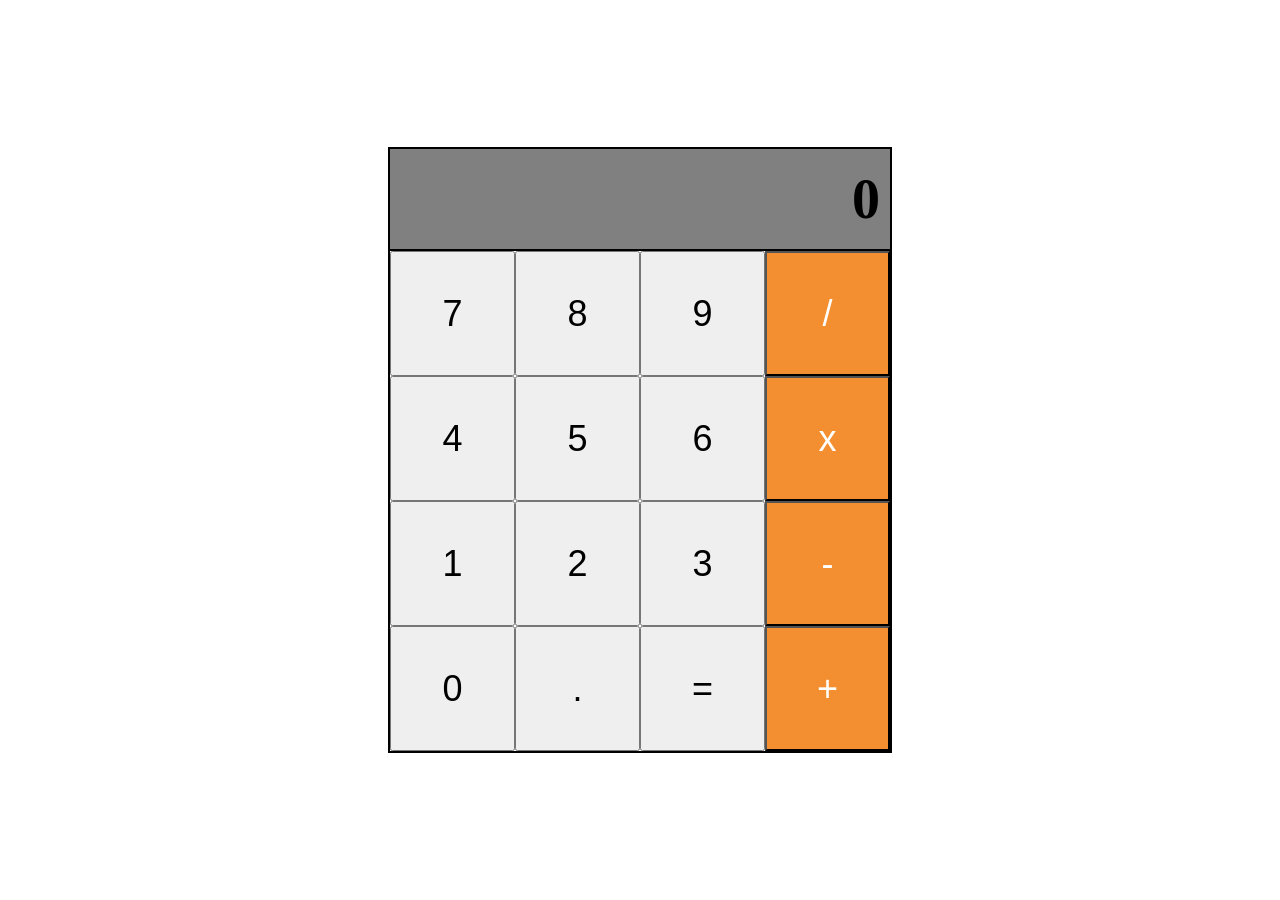
==== TOP_Projects/TOP_Calculator/calculator.html @ d0ddec19 "added DOM and js files for calculator functions no actual calculator like process" ====
<!DOCTYPE html>
    <html lang="en">
    <head>
        <meta charset="UTF-8">
        <meta name="viewport" content="width=device-width, initial-scale=1.0">
        <title>Calculator</title>
        <link rel="stylesheet" href="calculator.css">
    </head>
    <body>
        <div id="container">
            <div id="card">
                <div id="display-container">
                    <h1>0</h1>
                </div>
                <div id="button-container">
                    <div class="first-row btn-row">
                        <button class="num-btn">7</button>
                        <button class="num-btn">8</button>
                        <button class="num-btn">9</button>
                        <button class="operators">/</button>
                    </div>
                    
                    <div class="second-row btn-row">
                        <button class="num-btn">4</button>
                        <button class="num-btn">5</button>
                        <button class="num-btn">6</button>
                        <button class="operators">x</button>
                    </div>

                    <div class="third-row btn-row">
                        <button class="num-btn">1</button>
                        <button class="num-btn">2</button>
                        <button class="num-btn">3</button>
                        <button class="operators">-</button>
                    </div>

                    <div class="fourth-row btn-row">
                        <button class="num-btn">0</button>
                        <button class="num-btn">.</button>
                        <button class="num-btn">=</button>
                        <button class="operators">+</button>
                    </div>
                </div>
            </div>
        </div>
    </body>
    <!-- <script src="calculator.js"></script> -->
    <script src="calculatorDOM.js"></script>

    </html>
---- TOP_Projects/TOP_Calculator/calculator.css ----
body{
    margin: 0;
}

#container{
    display: flex;
    justify-content: center;
    align-items: center;
    height: 100vh;
}

#display-container{
    display: flex;
    justify-content: end;
    align-items: center;
    background-color: #808080;
    padding: 0px 10px 0px 10px;
    height: 100px;
    border-bottom: 2px solid black;
}

#card{
    border: 2px solid black
}

.btn-row{
    display: grid;
    grid-template-columns: repeat(4, 1fr);
}

.operators{
    background-color: #F38F31;
    color: white;
}



button{
    font-size: 36px;
    aspect-ratio: 1/1;
    height: 125px;
}

h1{
    font-size: 56px;
}
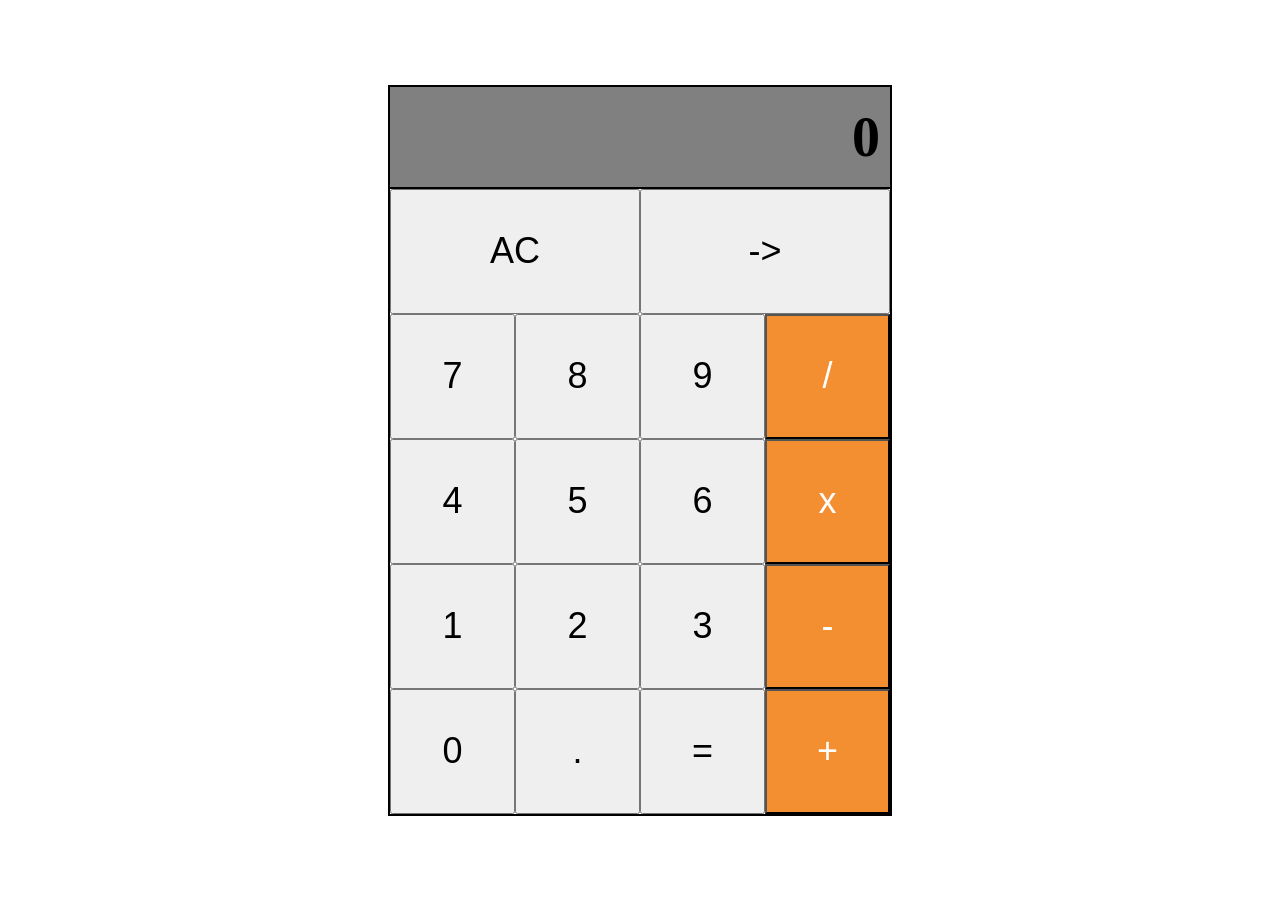
==== commit 8bc74f2d: "computation using btns is working now but found a bug where when i input extra operation or terms af" ====
--- a/TOP_Projects/TOP_Calculator/calculator.html
+++ b/TOP_Projects/TOP_Calculator/calculator.html
@@ -13,6 +13,10 @@
                     <h1>0</h1>
                 </div>
                 <div id="button-container">
+                    <div class="zeroth-row btn-row">
+                        <button class="AC-btn">AC</button>
+                        <button class="bck-btn">-></button>
+                    </div>
                     <div class="first-row btn-row">
                         <button class="num-btn">7</button>
                         <button class="num-btn">8</button>
@@ -36,8 +40,8 @@
 
                     <div class="fourth-row btn-row">
                         <button class="num-btn">0</button>
-                        <button class="num-btn">.</button>
-                        <button class="num-btn">=</button>
+                        <button class="dec-btn">.</button>
+                        <button class="eql-btn">=</button>
                         <button class="operators">+</button>
                     </div>
                 </div>
@@ -45,6 +49,6 @@
         </div>
     </body>
     <!-- <script src="calculator.js"></script> -->
-    <script src="calculatorDOM.js"></script>
+    <script type="module" src="calculatorDOM.js"></script>
 
     </html>
--- a/TOP_Projects/TOP_Calculator/calculator.css
+++ b/TOP_Projects/TOP_Calculator/calculator.css
@@ -28,6 +28,15 @@
     grid-template-columns: repeat(4, 1fr);
 }
 
+.zeroth-row{
+    display: grid;
+    grid-template-columns: repeat(2, 1fr);
+}
+
+.AC-btn, .bck-btn{
+    aspect-ratio: 2/1;
+}
+
 .operators{
     background-color: #F38F31;
     color: white;
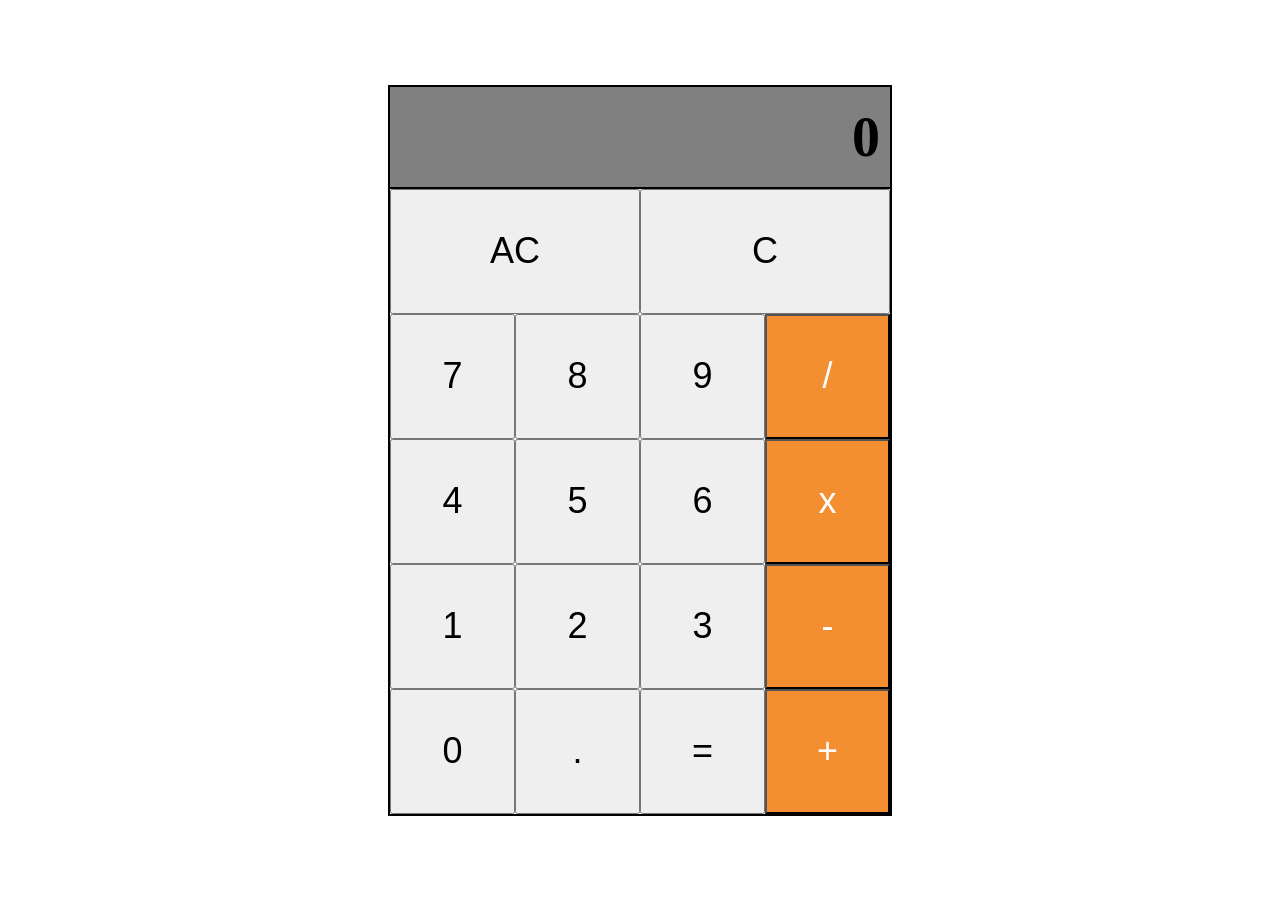
==== commit 8ff97a7f: "calculator is done to be added feature: keypad shortcuts" ====
--- a/TOP_Projects/TOP_Calculator/calculator.html
+++ b/TOP_Projects/TOP_Calculator/calculator.html
@@ -15,7 +15,7 @@
                 <div id="button-container">
                     <div class="zeroth-row btn-row">
                         <button class="AC-btn">AC</button>
-                        <button class="bck-btn">-></button>
+                        <button class="bck-btn">C</button>
                     </div>
                     <div class="first-row btn-row">
                         <button class="num-btn">7</button>
